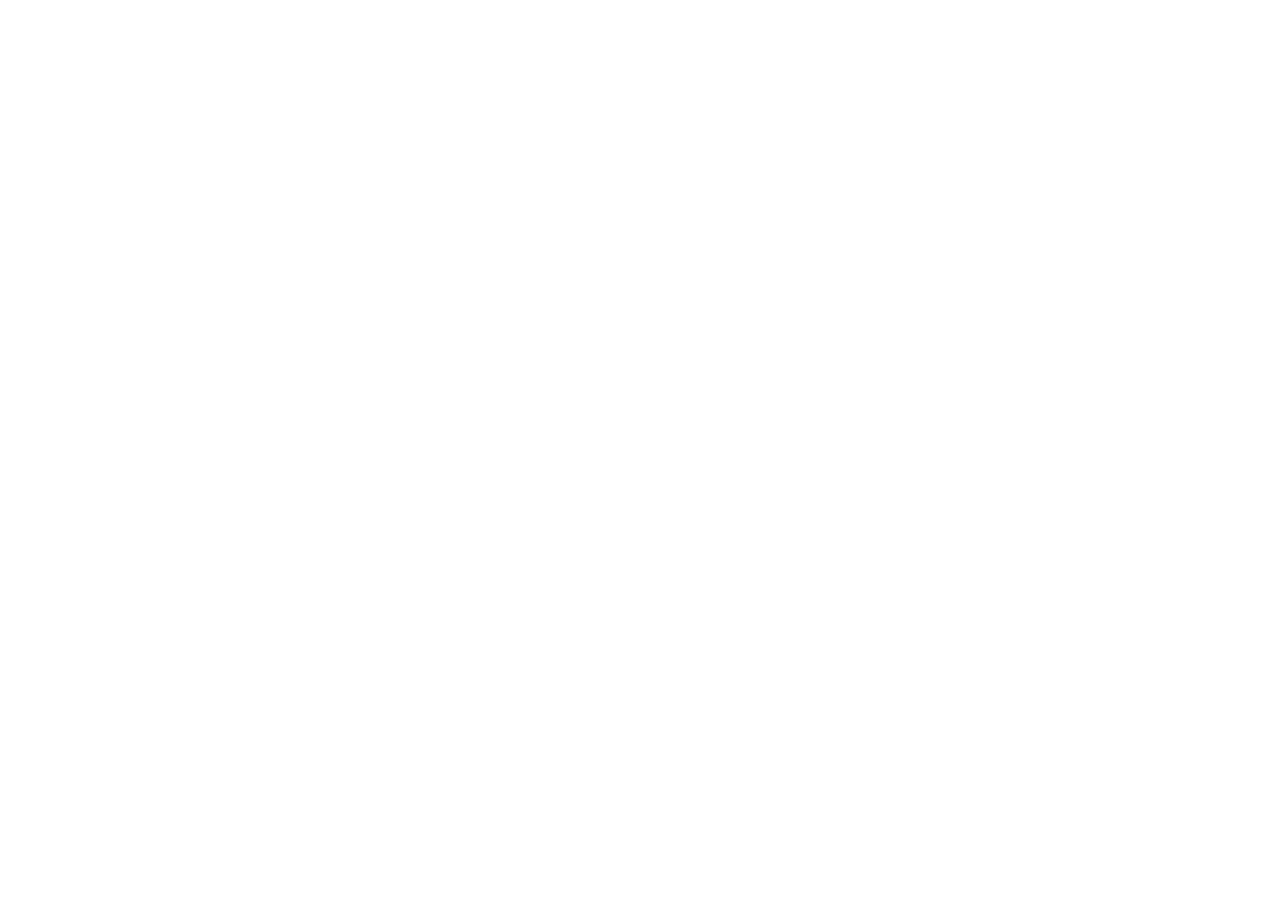
==== about.html @ b31781f0 "added new effects and revamped again" ====
<!DOCTYPE html>
<html lang="en">
<head>
    <meta charset="UTF-8">
    <meta name="viewport" content="width=device-width, initial-scale=1.0">
    <title>About me</title>
</head>
<body>
    
</body>
</html>
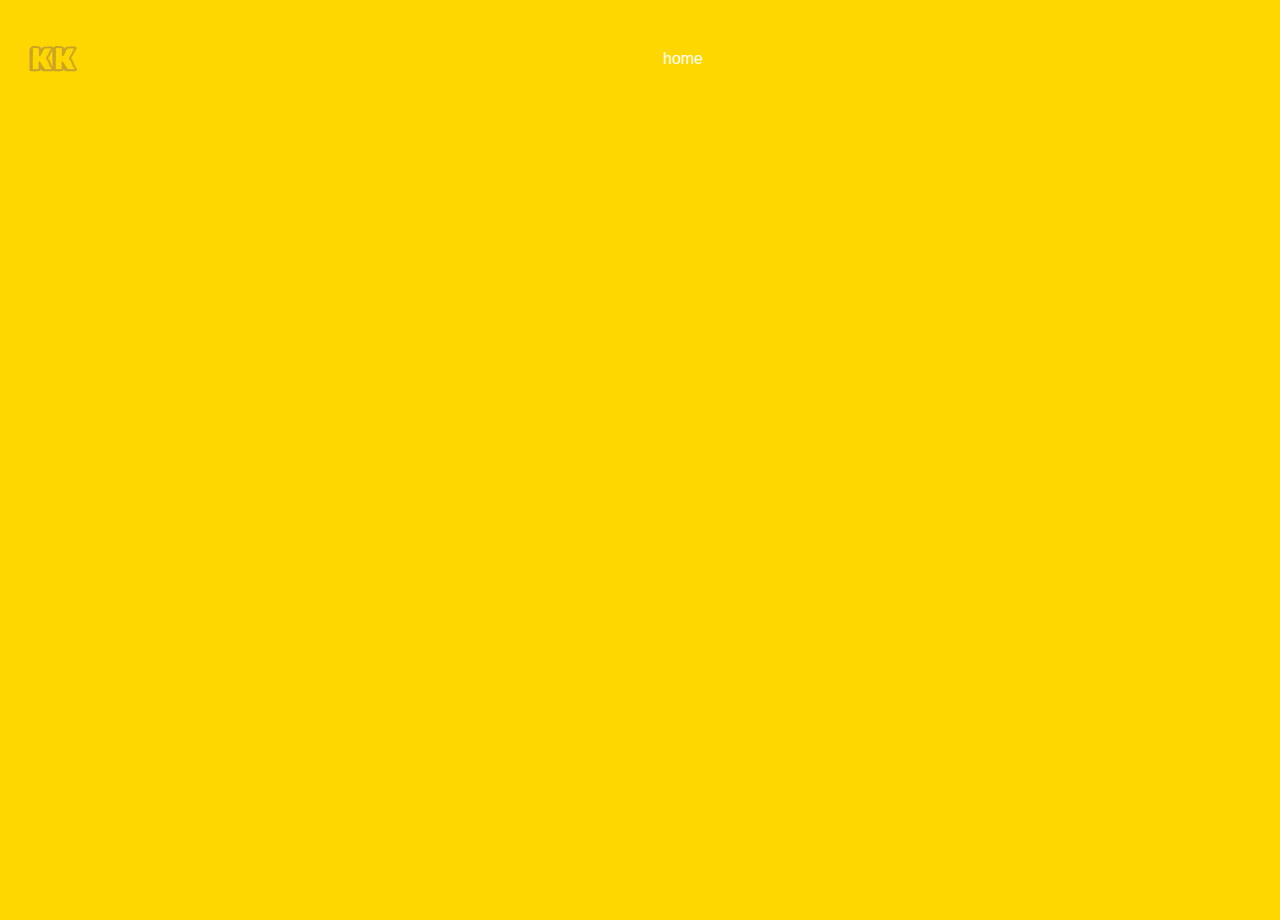
==== commit 514eac6a: "fixed mobile scaling issues" ====
--- a/about.html
+++ b/about.html
@@ -4,8 +4,15 @@
     <meta charset="UTF-8">
     <meta name="viewport" content="width=device-width, initial-scale=1.0">
     <title>About me</title>
+    <link rel="stylesheet" href="style.css">
 </head>
-<body>
-    
+<body id="personal-page">
+<header id="personalheader">
+        <a id="home" href="/">KK</a>
+        <a href="/index.html">home</a>
+</header>
+<div id="blog">
+
+</div>
 </body>
 </html>--- a/style.css
+++ b/style.css
@@ -0,0 +1,503 @@
+@import url('https://fonts.googleapis.com/css2?family=Open+Sans&family=Rubik+Doodle+Shadow&display=swap');
+
+html {
+    scroll-behavior: smooth;
+    scroll-padding: 10rem;
+    user-select: none;
+}
+
+body {
+    font-family: Arial, sans-serif;
+    background-color: #000;
+    margin: 0;
+    padding: 0;
+    color: white;
+    display: flex;
+    flex-direction: column;
+    min-height: 100vh;
+}
+
+main {
+    flex-grow: 1;
+}
+
+a {
+    color: white;
+    text-decoration: none;
+}
+
+header {
+    display: flex;
+    height: 100%;
+    width: 100%;
+    align-items: center;
+    justify-content: space-between;
+    padding: 20px 0;
+}
+
+header #home {
+    text-decoration: none;
+    cursor: pointer;
+    font-size: 2em;
+    color: #cba328;
+    width: fit-content;
+    font-weight: bold;
+    font-family: 'Rubik Doodle Shadow', sans-serif;
+}
+
+header a {
+    padding: 10px;
+    border-radius: 10px;
+    width: 100%;
+    text-decoration: none;
+    margin: 0 10px;
+    font-size: 1em;
+}
+
+header ul {
+    display: flex;
+    list-style: none;
+    width: fit-content;
+    justify-content: space-around;
+    align-items: center;
+}
+
+header a:hover,
+#about a:hover {
+    color: #ffe601fa;
+    text-shadow: #000000 0px 0px;
+}
+
+#intro {
+    margin: 0;
+    font-size: 4em;
+    font-family: 'Rubik Doodle Shadow', cursive;
+    height: 100vh;
+    display: flex;
+    text-align: center;
+    justify-content: center;
+    align-items: center;
+}
+
+#intro p{
+    width: fit-content;
+    border-right: 5px solid;
+    height: 5.5vh;
+    animation: 
+    cursor .4s step-end infinite alternate;
+}
+
+@keyframes cursor {
+   50%{
+         border-color: transparent;
+   }
+}
+
+#intro a {
+    text-decoration: none;
+}
+
+#myName {
+    padding-left: 10px;
+    width: fit-content;
+    text-decoration: none;
+}
+
+#myName:hover {
+    transition: 200ms;
+    color: #ffe601fa;
+    background-color: rgba(255, 255, 255, 0.41);
+    border-radius: 10px;
+    text-shadow: #000000 0px 0px;
+}
+
+#home {
+    display: flex;
+    flex-wrap: wrap;
+}
+
+#about {
+    display: flex;
+    flex-direction: column;
+    background-image: url(/about.gif);
+    background-size:cover;
+    background-blend-mode: overlay;
+    align-items: center;
+    justify-content: center;
+    height: 100vh;
+    width: 100%;
+    padding: 20px 0;
+    font-size: 1.5em;
+}
+
+#aboutInfo{
+    display: flex;
+    flex-direction: column;
+    align-items: center;
+    text-align: center;
+    background-color: rgba(0, 0, 0, 0.412);
+    height: auto;
+    width: 70%;
+    padding: 20px 0;
+    font-size: 1.5em;
+    border: black 10px solid;
+    border-radius: 10px;
+}
+
+#about img {
+    width: 100%;
+    max-width: 350px;
+    height: auto;
+    border-radius: 10%;
+    border: black 10px solid;
+    margin: 20px;
+}
+
+#about p{
+    color: white;
+    text-shadow: #000000 0px 0px;   
+}
+
+#ready{
+    padding: 2px;
+    background-color: black;
+}
+
+#special{
+    padding: 2px;
+    background-color: gradient(0deg, rgba(0,0,0,1) 0%, rgba(0,0,0,0) 100%);
+    font-family: 'Rubik Doodle Shadow', sans-serif;
+    border-radius: 10px;
+}
+
+#about #university {
+    margin: 0;
+    color: #ffe601fa;
+    font-family: 'Rubik Doodle Shadow', sans-serif;
+}
+
+#about a {
+    padding: 20px;
+    background-color: goldenrod;
+    border-radius: 50%;
+}
+
+#me a{
+    padding: 5px;
+    border-radius: 0;
+    color: black;
+    font-size: 20px;
+}
+
+#project{
+    background-color: #6667ab;
+
+}
+
+#project-tag{
+    text-align: center;
+    padding: 30px;
+    margin: 0px;
+    font-size: 54px;
+}
+
+#projects {
+    margin: 0 auto;
+    padding: 20px;
+    display: flex;
+    align-items: center;
+    justify-content: center;
+    flex-direction: row;
+    flex-wrap: wrap;
+}
+
+.project-card {
+    background-color: rgba(230, 226, 226, 0.872);
+    box-shadow: 0 0 10px rgba(0, 0, 0, 0.1);
+    border-radius: 10px;
+    margin: 15px;
+    display: flex;
+    flex-direction: column;
+    width: 30%;
+    height: 100%;
+}
+
+.project-card img {
+    width: 100%;
+    height: auto;
+    border-bottom: 1px solid #ddd;
+    border-radius: 10px;
+}
+
+.project-info {
+    flex-grow: 1;
+    display: flex;
+    flex-direction: column;
+    height: 400px;
+    font-size: 1.2em;
+}
+
+.tags {
+    margin-top: 10px;
+    display: flex;
+    justify-content: center;
+    align-items: center;
+    flex-wrap: wrap;
+    height: 100px;
+}
+
+.tag {
+    display: inline-block;
+    padding: 5px 10px;
+    margin: 5px;
+    background-color: #be29ec;
+    color: #fff;
+    border-radius: 10px;
+    height: 30px;   
+    width: fit-content;
+}
+
+.project-card h3 {
+    text-align: center;
+    padding: 10px;
+    margin: 0;
+    font-size: 1.5em;
+    color: #be29ec;
+}
+
+.project-card #project-text{
+    text-align: center;
+    padding: 10px;
+    margin: 0;
+    font-size: 1.1em;
+}
+
+.project-card p {
+    margin: 0;
+    color: #000;
+}
+
+.project-card .btn {
+    margin-top: auto; /* Push the button to the bottom */
+    display: block;
+    padding: 10px;
+    background-color: #be29ec;
+    color: #fff;
+    text-align: center;
+    text-decoration: none;
+    border-radius: 0 0 8px 8px;
+    height: 30px;
+    line-height: 30px;
+}
+
+.project-card .btn:hover {
+    background-color: 	#d896ff;
+}
+
+footer {
+    font-size: 1.2em;
+    font-family: Arial, Helvetica, sans-serif;
+    background-color: goldenrod;
+    color: black;
+    text-align: center;
+    padding: 10px;
+    margin:0;
+}
+
+footer a{
+    color: black;
+}
+
+footer p{
+    margin: 0;
+    padding: 10px;
+}
+
+#contact {
+    display: flex;
+    flex-direction: column;
+    align-items: center;
+    justify-content: center;
+    height: 100vh;
+    background-color: #660066;
+}
+
+form {
+    display: flex;
+    flex-direction: column;
+    justify-content: center;
+    text-align: center;
+    color: black;
+    background-color: white;
+    padding: 20px;
+    border-radius: 30px;
+    box-shadow: 0 0 10px rgba(0, 0, 0, 0.1);
+    height: 70vh;
+    width: 70%;
+}
+
+#contact h2 {
+    display: block;
+    margin-bottom: 8px;
+    font-size: 30px;
+}
+
+input,
+textarea {
+    width: 100%;
+    padding: 8px;
+    margin-bottom: 16px;
+    box-sizing: border-box;
+    border: 1px solid #ccc;
+    border-radius: 10px;
+    color: black;
+    font-size: 30px;
+}
+
+button {
+    background-color: #4caf50;
+    color: #fff;
+    padding: 10px 15px;
+    border: none;
+    border-radius: 4px;
+    cursor: pointer;
+}
+
+button:hover {
+    background-color: #45a049;
+}
+
+#loading {
+    position: fixed;
+    top: 0;
+    left: 0;
+    width: 100%;
+    height: 100%;
+    background-color: #000;
+    display: flex;
+    justify-content: center;
+    align-items: center;
+    z-index: 1000;
+    flex-direction: column;
+}
+
+#loading-spinner {
+    border: 4px solid rgba(255, 255, 255, 0.3);
+    border-radius: 50%;
+    border-top: 4px solid #ffffff;
+    width: 50px;
+    height: 50px;
+    animation: spin 1s linear infinite;
+}
+
+@keyframes spin {
+    0% {
+        transform: rotate(0deg);
+    }
+
+    100% {
+        transform: rotate(360deg);
+    }
+}
+
+
+#personal-page{
+    background-color: gold;
+    color: black;
+    text-align: center;
+    padding: 10px;
+    margin:0;
+
+}
+
+#personal-page header{
+    color: #000;
+}
+
+
+/* Media Queries for smaller screens */
+@media only screen and (max-width: 768px) {
+
+    body{
+        font-size: 16px;
+    }
+
+    header {
+        flex-direction: column;
+        align-items: center;
+        width: 100%;
+        padding: 10px 0;
+    }
+
+    header #home {
+        font-size: 1.5em;
+    }
+
+    header a {
+        font-size: 1em;
+        padding: 8px;
+    }
+
+    header ul{
+        display: flex;
+        align-items: center;
+        justify-content: center;
+        width: 100%;
+    }
+
+    #intro {
+        font-size: 2.5em;
+        height: 100vh;
+        text-align: center;
+        justify-content: center;
+        align-items: center;
+        width: 100%;
+    }
+
+    #intro p{
+        width: fit-content;
+        height: 4vh;
+        border:none; 
+    }
+
+    #about img {
+        max-width: 100%;
+        border: none;
+    }
+
+    #aboutInfo{
+        width: 90%;
+        font-size: 1.2em;
+        border: none;
+    }
+
+    .project-card{
+        width: 100%;
+        font-size: 0.7em;
+    }
+
+    form {
+        width: 90%;
+        height: auto;
+    }
+
+    input,
+    textarea{
+        font-size: 18px;
+    
+    }
+
+    #projects{
+        padding:10px;
+    }
+
+    #contact h2{
+        font-size: 24px;
+    }
+
+    
+
+    footer {
+        padding: 5px;
+    }
+}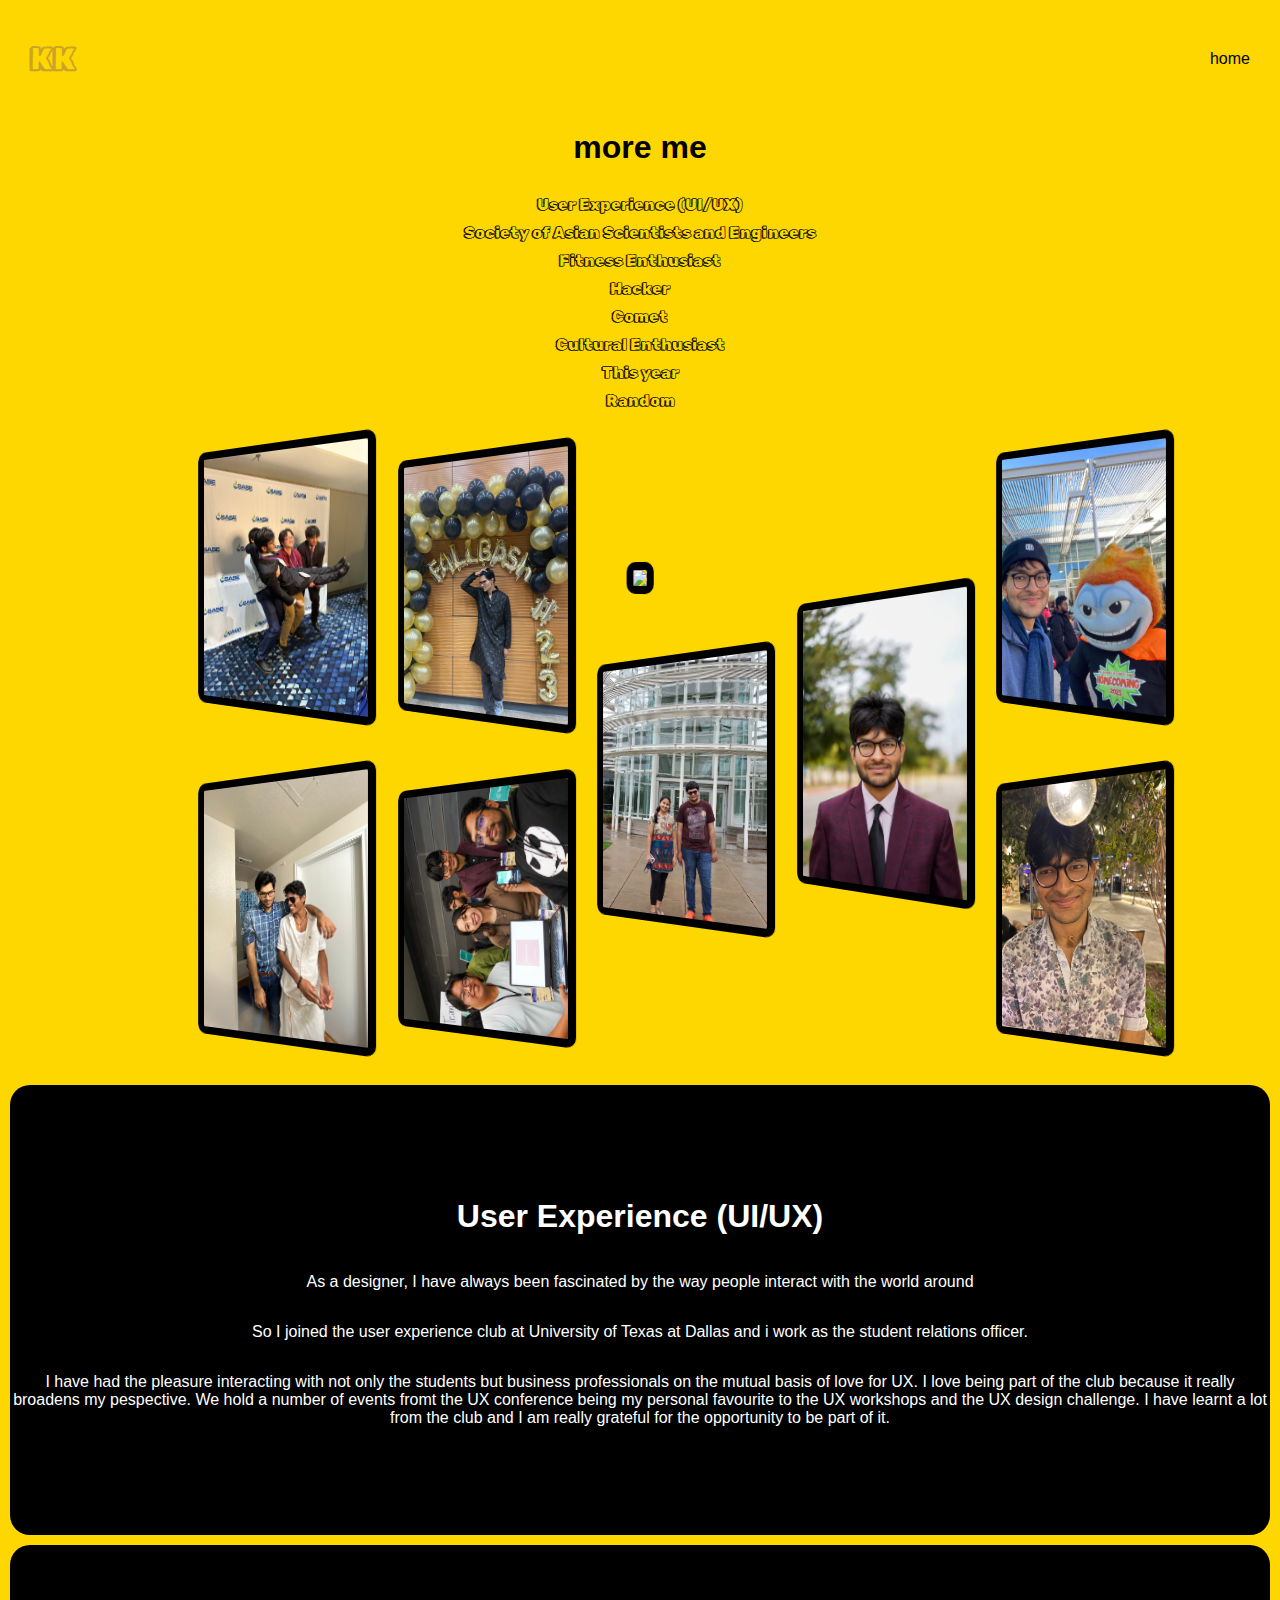
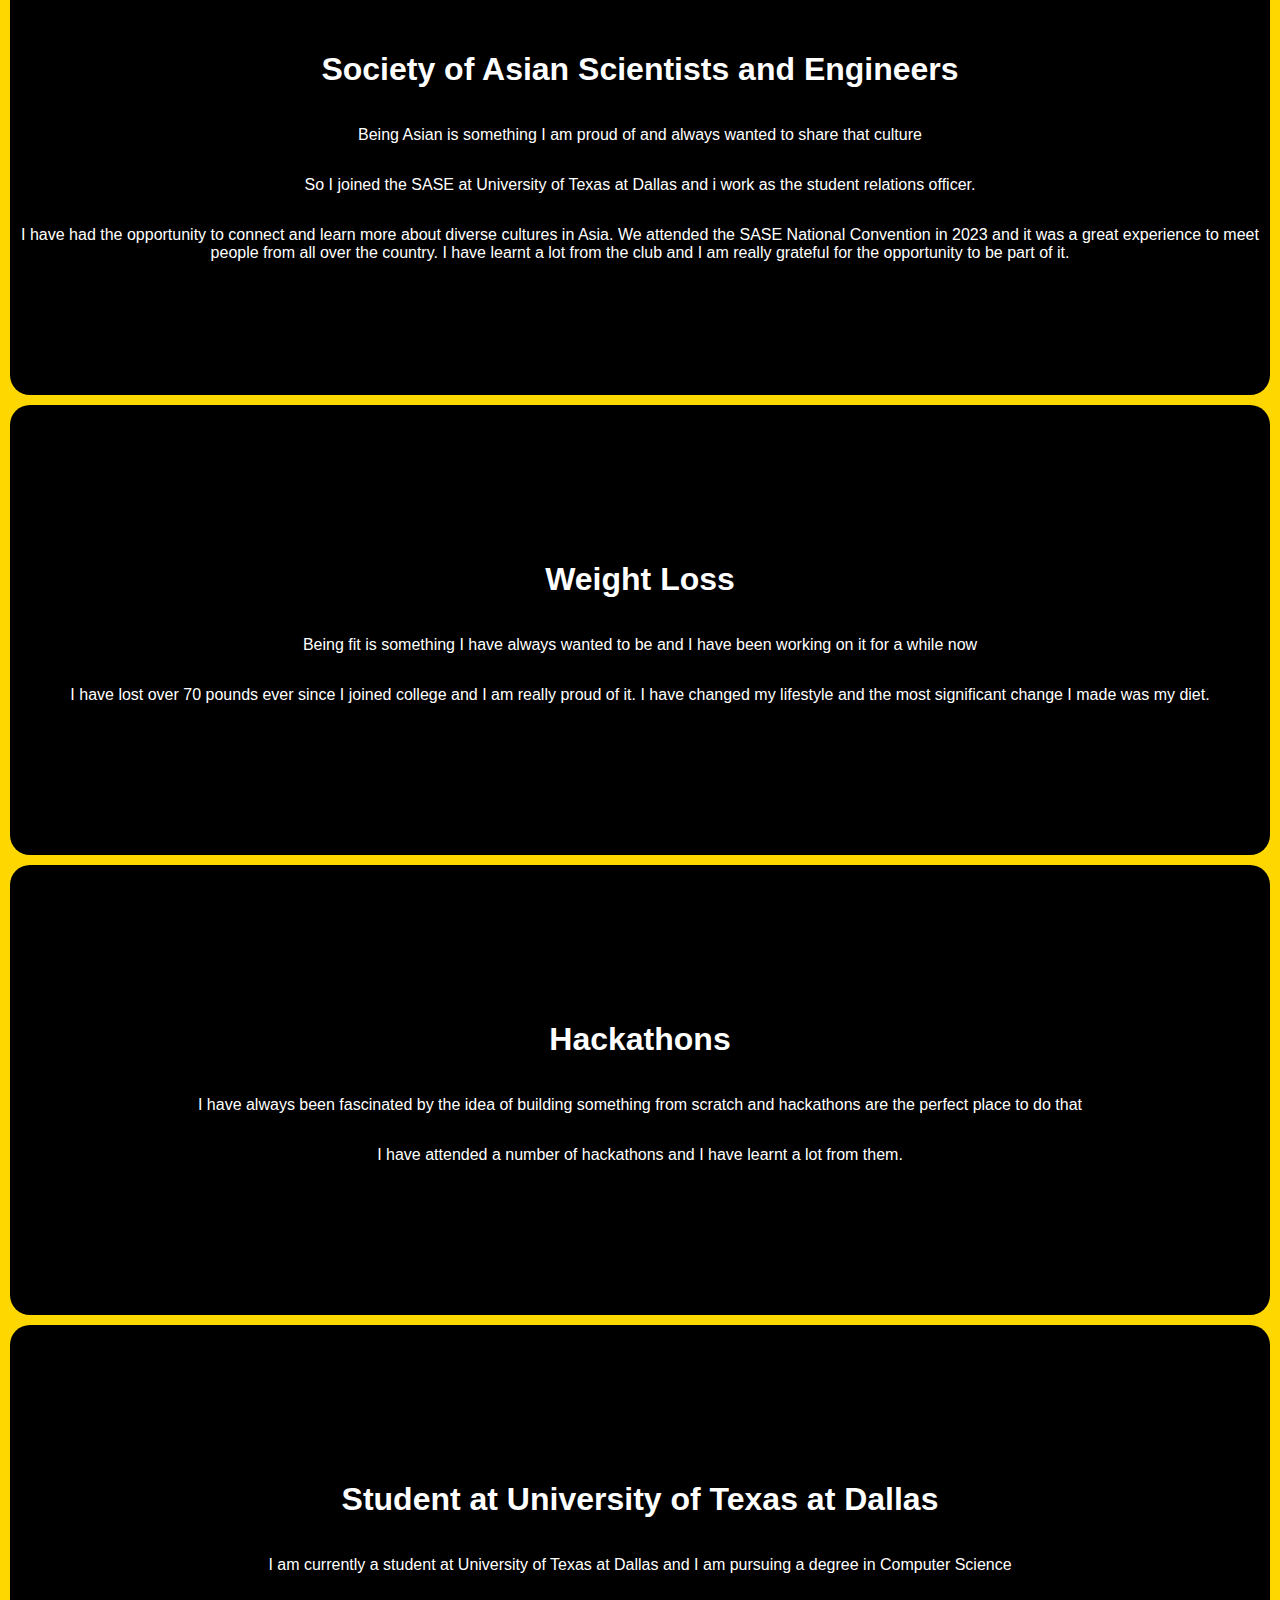
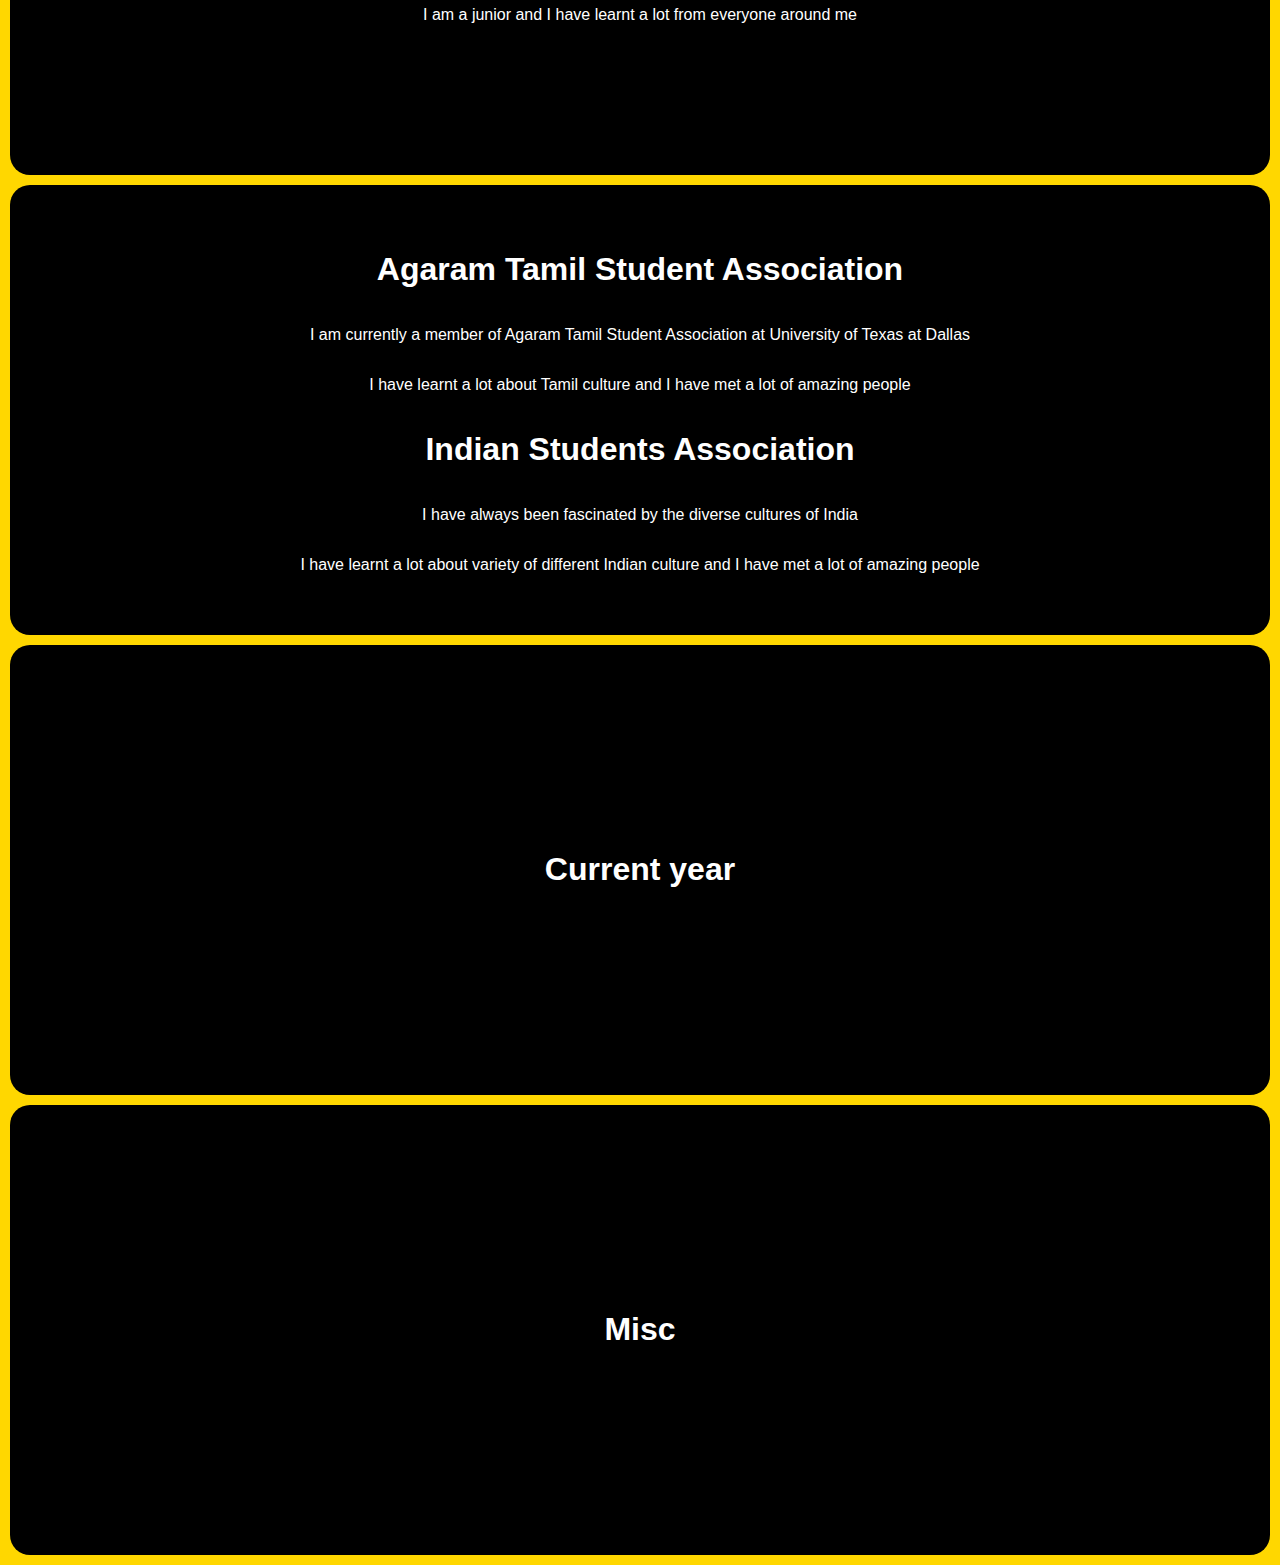
==== commit 92e9085e: "added more about me" ====
--- a/about.html
+++ b/about.html
@@ -9,10 +9,94 @@
 <body id="personal-page">
 <header id="personalheader">
         <a id="home" href="/">KK</a>
-        <a href="/index.html">home</a>
+        <span id="back-home"><a href="/index.html">home</a></span>
 </header>
+<h1>more me</h1>
 <div id="blog">
-
+<div id="titles">
+<ul>
+    <li><a href="#user-experience">User Experience (UI/UX)</a></li>
+    <li><a href="#sase">Society of Asian Scientists and Engineers</a></li>
+    <li><a href="#fitness">Fitness Enthusiast</a></li>
+    <li><a href="#hacker">Hacker</a></li>
+    <li><a href="#comet">Comet</a></li>
+    <li><a href="#culture">Cultural Enthusiast</a></li>
+    <li><a href="#this-year">This year</a></li>
+    <li><a href="#random">Random</a></li>
+</ul>
 </div>
+<main>
+    <div class="row">
+        <div class="column">
+          <a href="#sase"><img src="SASEcarry.jpg"></a>
+          <a href="#culture"><img src="AtsaPic.jpg"></a>
+        </div>
+        <div class="column">
+        <a href="#culture"><img src="FallBash.jpg"></a>
+        <a href="#hacker"><img src="HackUTD.JPG"></a>
+        </div>
+        <div class="column">
+        <a href="#user-experience"><img src="UXConference.JPG"></a>
+        <a href="#fitness"><img src="Freshmenyear.jpg"></a>
+        </div>
+        <div class="column">
+        <a href="#this-year"><img src="Shazjpg.jpg"></a>
+        </div>
+        <div class="column">
+        <a href="#comet"><img src="UTDMascot.jpg"></a>
+        <a href="#random"><img src="RandomDallas.jpg"></a>
+          </div>
+      </div>
+</main>
+</div>
+<section id="user-experience">
+    <h1>User Experience (UI/UX)</h1>
+    <p>As a designer, I have always been fascinated by the way people interact with the world around</p>
+    <p>So I joined the <a href="">user experience club</a> at University of Texas at Dallas and i work as the student relations officer.</p>
+    <p>I have had the pleasure interacting with not only the students but business professionals on the mutual basis of love for UX.
+        I love being part of the club because it really broadens my pespective.
+        We hold a number of events fromt the UX conference being my personal favourite to the UX workshops and the UX design challenge.
+        I have learnt a lot from the club and I am really grateful for the opportunity to be part of it.</p>
+</section>
+<section id="sase">
+    <h1>Society of Asian Scientists and Engineers</h1>
+    <p>Being Asian is something I am proud of and always wanted to share that culture</p>
+    <p>So I joined the <a href="">SASE</a> at University of Texas at Dallas and i work as the student relations officer.</p>
+    <p>I have had the opportunity to connect and learn more about diverse cultures in Asia.
+    We attended the <a href="">SASE National Convention</a> in 2023 and it was a great experience to meet people from all over the country.
+    I have learnt a lot from the club and I am really grateful for the opportunity to be part of it.</p>
+    </p>
+</section>
+<section id="fitness">
+    <h1>Weight Loss</h1>
+    <p>Being fit is something I have always wanted to be and I have been working on it for a while now</p>
+    <p>I have lost over 70 pounds ever since I joined college and I am really proud of it.
+    I have changed my lifestyle and the most significant change I made was my diet.
+    </p>
+</section>
+<section id="hacker">
+    <h1>Hackathons</h1>
+    <p>I have always been fascinated by the idea of building something from scratch and hackathons are the perfect place to do that</p>
+    <p>I have attended a number of hackathons and I have learnt a lot from them.</p>
+</section>
+<section id="comet">
+    <h1>Student at University of Texas at Dallas</h1>
+    <p>I am currently a student at University of Texas at Dallas and I am pursuing a degree in Computer Science</p>
+    <p>I am a junior and I have learnt a lot from everyone around me</p>
+</section>
+<section id="culture">
+    <h1>Agaram Tamil Student Association</h1>
+    <p>I am currently a member of Agaram Tamil Student Association at University of Texas at Dallas</p>
+    <p>I have learnt a lot about Tamil culture and I have met a lot of amazing people</p>
+    <h1>Indian Students Association</h1>
+    <p>I have always been fascinated by the diverse cultures of India</p>
+    <p>I have learnt a lot about variety of different Indian culture and I have met a lot of amazing people</p>
+</section>
+<section id="this-year">
+    <h1>Current year</h1>
+</section>
+<section id="random">
+    <h1>Misc</h1>
+</section>
 </body>
 </html>--- a/style.css
+++ b/style.css
@@ -82,7 +82,7 @@
 #intro p{
     width: fit-content;
     border-right: 5px solid;
-    height: 5.5vh;
+    height: 7vh;
     animation: 
     cursor .4s step-end infinite alternate;
 }
@@ -414,8 +414,167 @@
     color: #000;
 }
 
+#back-home a{
+    color: black;
+    text-decoration: none;
+    font-size: 16px;
+}
+
+#personal-page #titles{
+    font-size: 24px;
+    font-family: 'Rubik Doodle Shadow', sans-serif;
+    color: #000;
+    text-shadow: #000000 0px 0px;
+    text-align: center;
+}
+
+#personal-page #titles ul{
+    list-style: none;
+    margin: 0;
+    padding: 0;
+}
+
+#personal-page #titles a{
+    color: black;
+    text-decoration: none;
+    font-size: 16px;
+    cursor: pointer;
+    transition-duration: 10ms;
+}
+
+#personal-page #titles a:hover{
+    color: black;
+    font-size: 18px;
+    text-shadow: #000000 0px 0px;
+    background-color: white;
+    border-radius: 10px;
+    padding: 5px;
+}
+
+#personal-page main{
+    display: flex;
+    align-items: center;
+    justify-content: center;
+}
+
+.row {
+    display: flex;
+    flex-wrap: wrap;
+    padding: 0 4px;
+    align-items: center;
+    justify-content: center;
+    width: 80%;
+  }
+  
+  /* Create four equal columns that sits next to each other */
+  .column {
+    flex: 20%;
+    max-width: 19%;
+    padding: 0 4px;
+  }
+  
+  .column img {
+    margin: 30px;
+    vertical-align: middle;
+    width: 100%;
+    border: #000 8px solid;
+    border-radius: 10px;
+    transform: perspective(600px) rotateY(-32deg);
+  }
+
+    .column img:hover{
+        transform: perspective(600px) rotateY(0deg);
+    }
+
+    .column a{
+        cursor: pointer;
+    }
+
+    #personal-page section{
+        display: flex;
+        flex-direction: column;
+        align-items: center;
+        justify-content: center;
+        width: 100%;
+        height: 50vh;
+        border-radius: 20px;
+        margin-top: 10px;
+    }
+
+    #user-experience{
+        background-color: #000;
+        color: white;
+    }
+
+    #sase{
+        background-color: #000;
+        color: white;
+    }
+
+    #fitness{
+        background-color: #000;
+        color: white;
+    }
+
+    #hacker{
+        background-color: #000;
+        color: white;
+    }
+
+    #comet{
+        background-color: #000;
+        color: white;
+    }
+
+    #culture{
+        background-color: #000;
+        color: white;
+    }
+
+    #this-year{
+        background-color: #000;
+        color: white;
+    }
+
+    #random{
+        background-color: #000;
+        color: white;
+    }
+
+  /* Responsive layout - makes a two column-layout instead of four columns */
+  @media screen and (max-width: 800px) {
+    .column {
+      flex: 50%;
+      max-width: 50%;
+    }
+  }
+  
+  /* Responsive layout - makes the two columns stack on top of each other instead of next to each other */
+  @media screen and (max-width: 600px) {
+    .column {
+      flex: 100%;
+      max-width: 100%;
+    }
+  }
+
+
+
+@media only screen and (max-width:1587px){
+    .project-card{
+        display: flex;
+        flex-direction: column;
+    }
+}
+
 
 /* Media Queries for smaller screens */
+@media only screen and (max-width: 1431px) {
+    #intro p{
+        border: none;
+    }
+    
+}
+
 @media only screen and (max-width: 768px) {
 
     body{
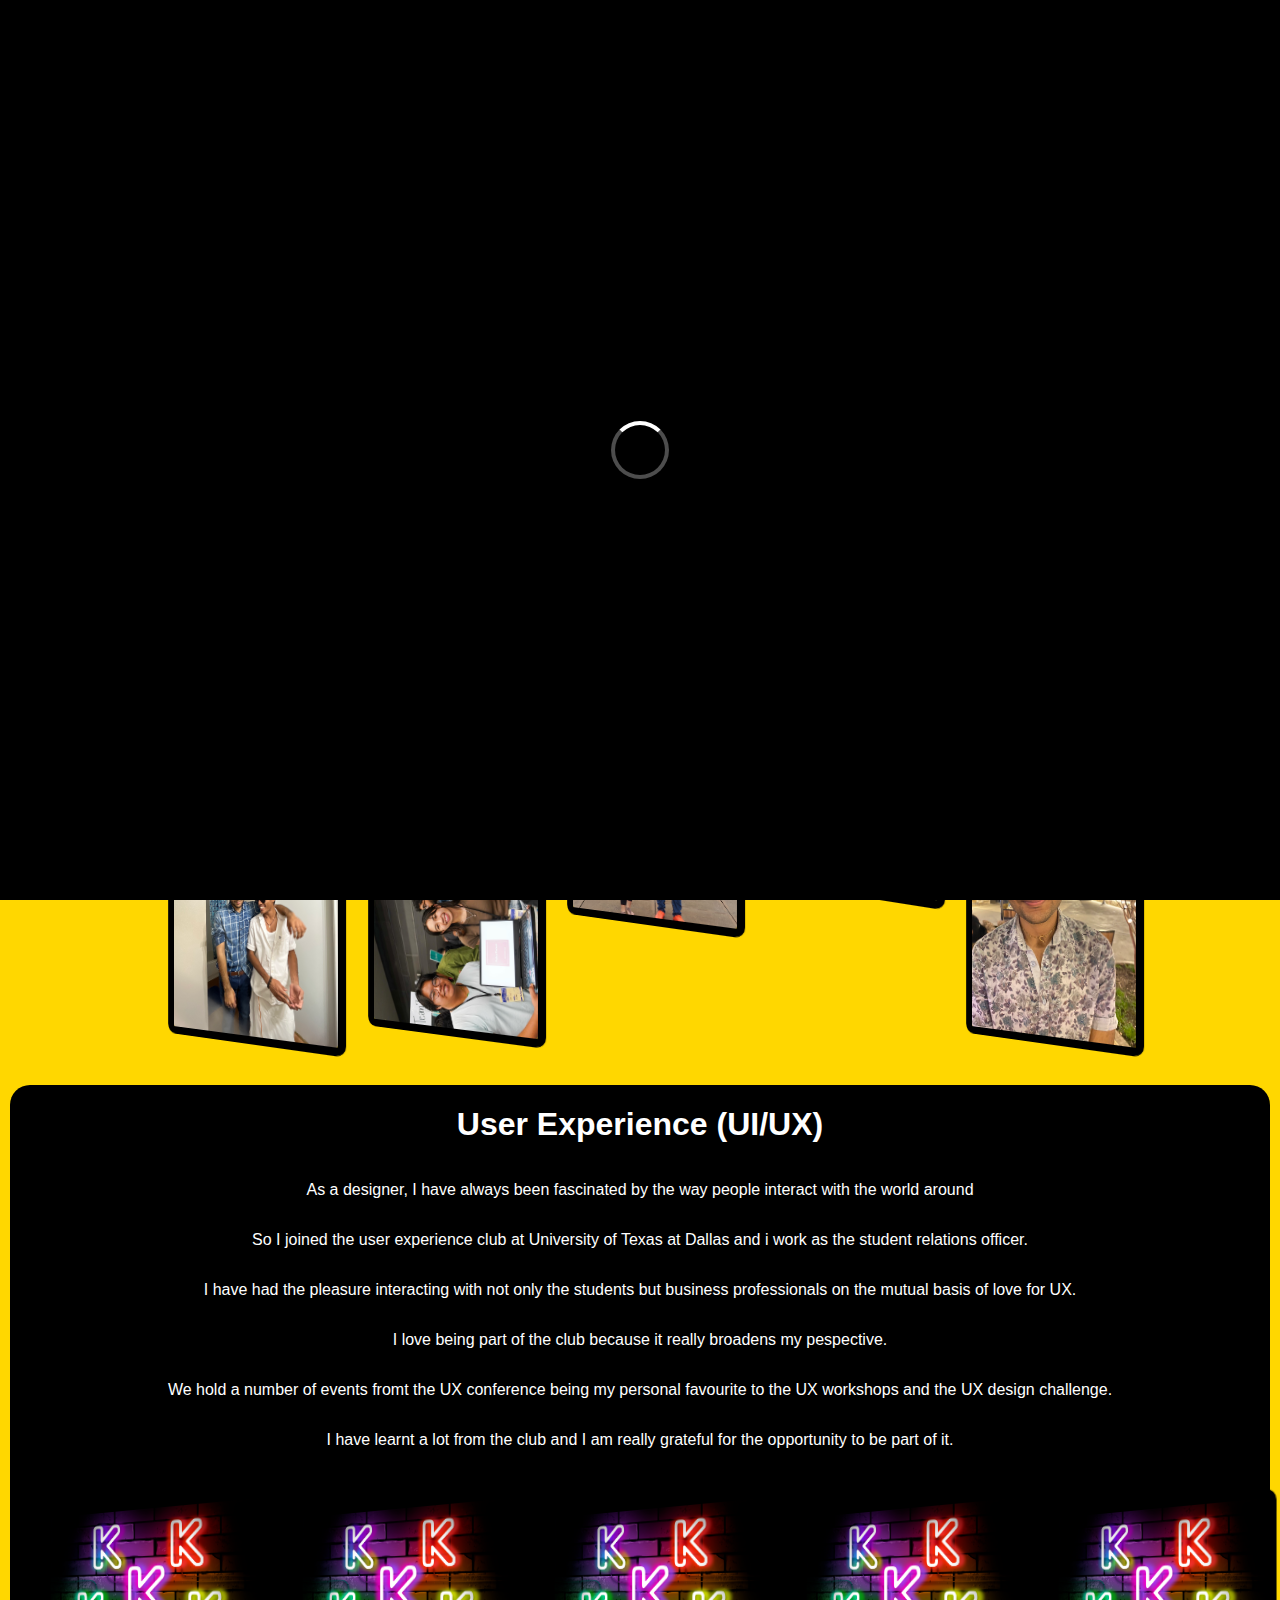
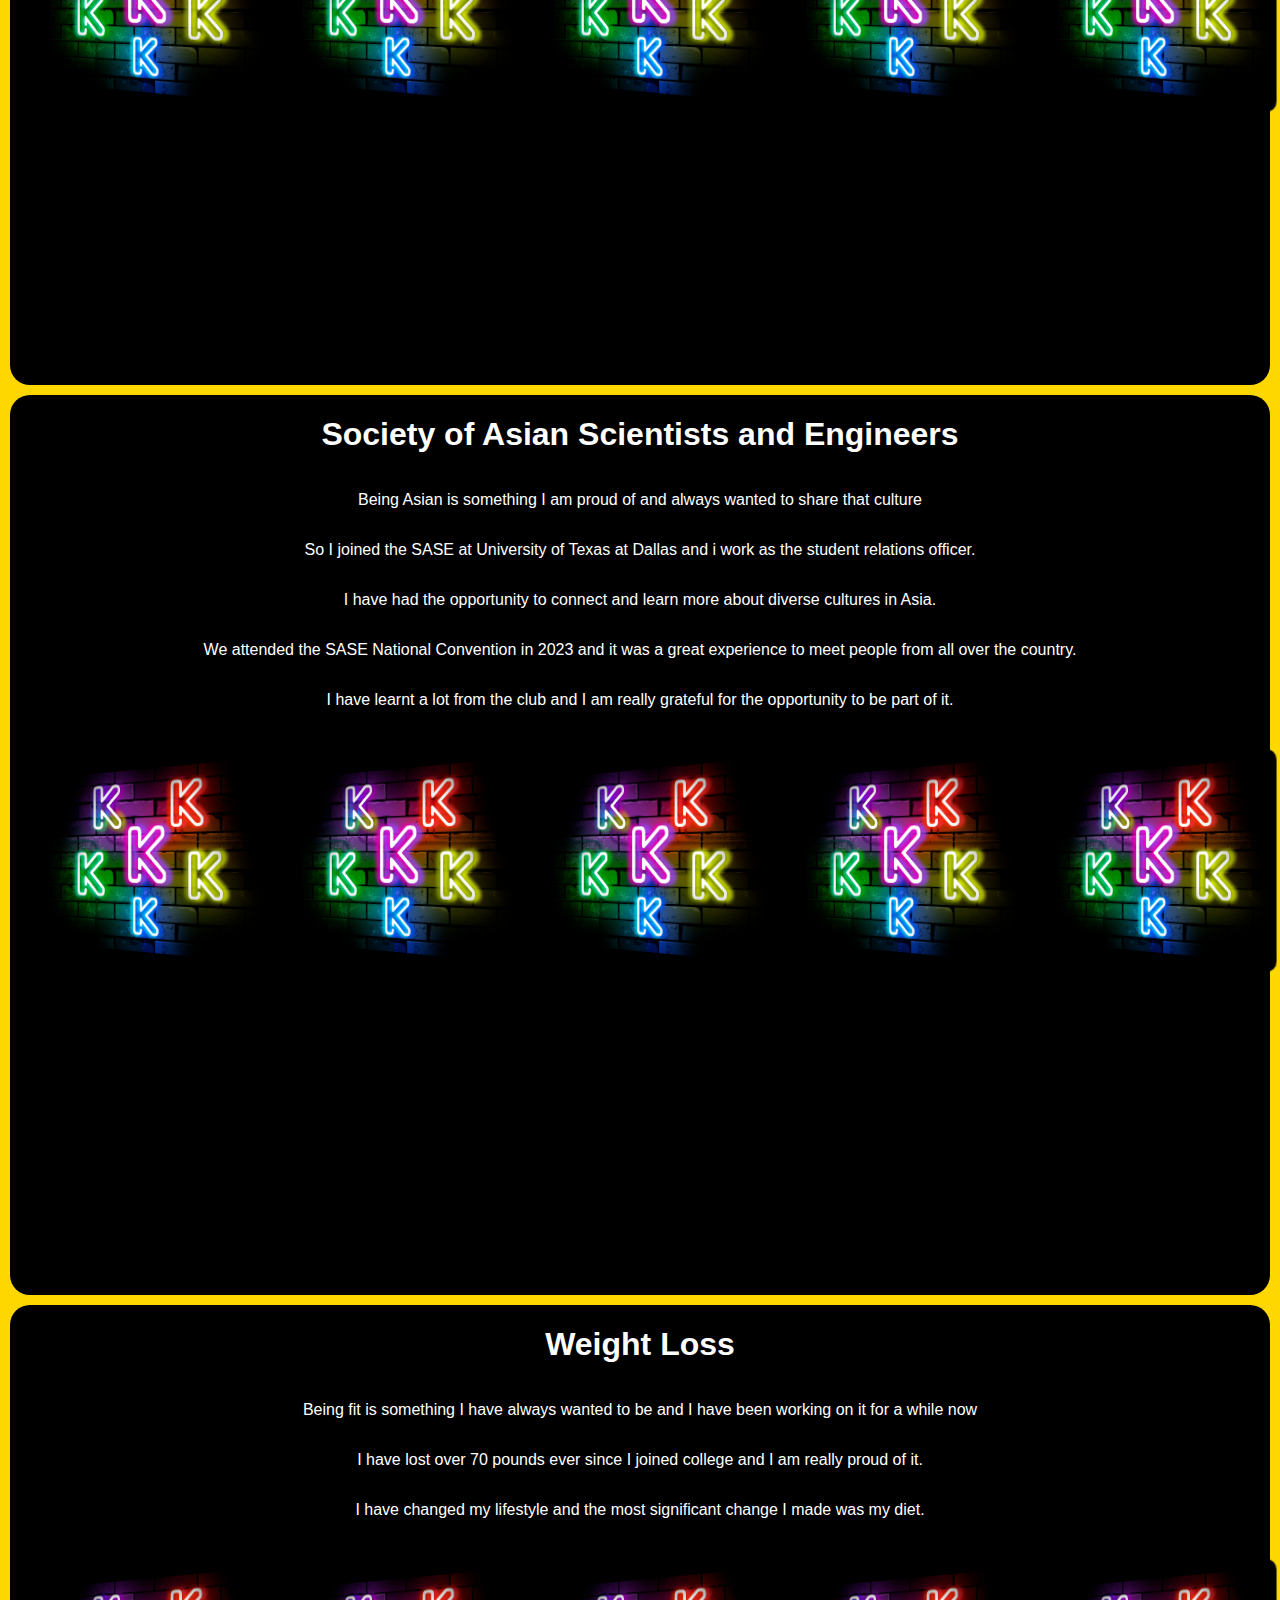
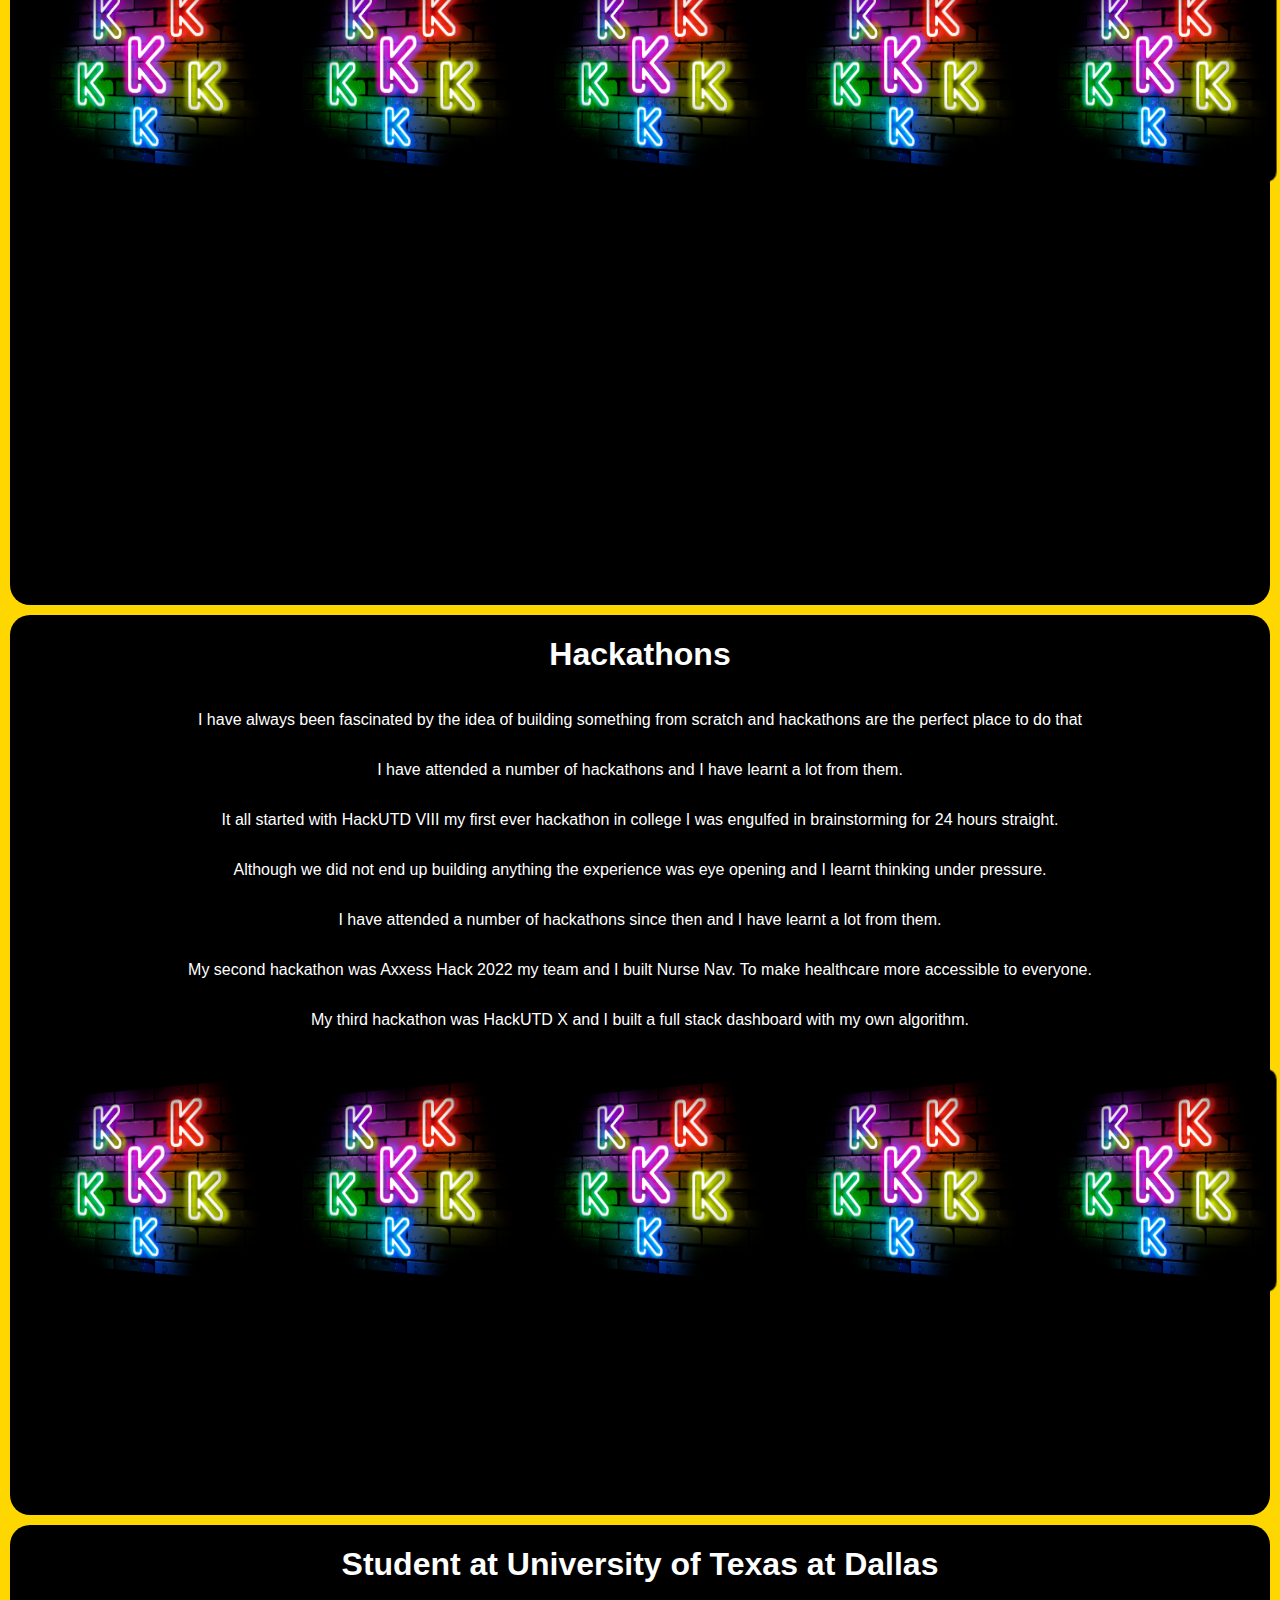
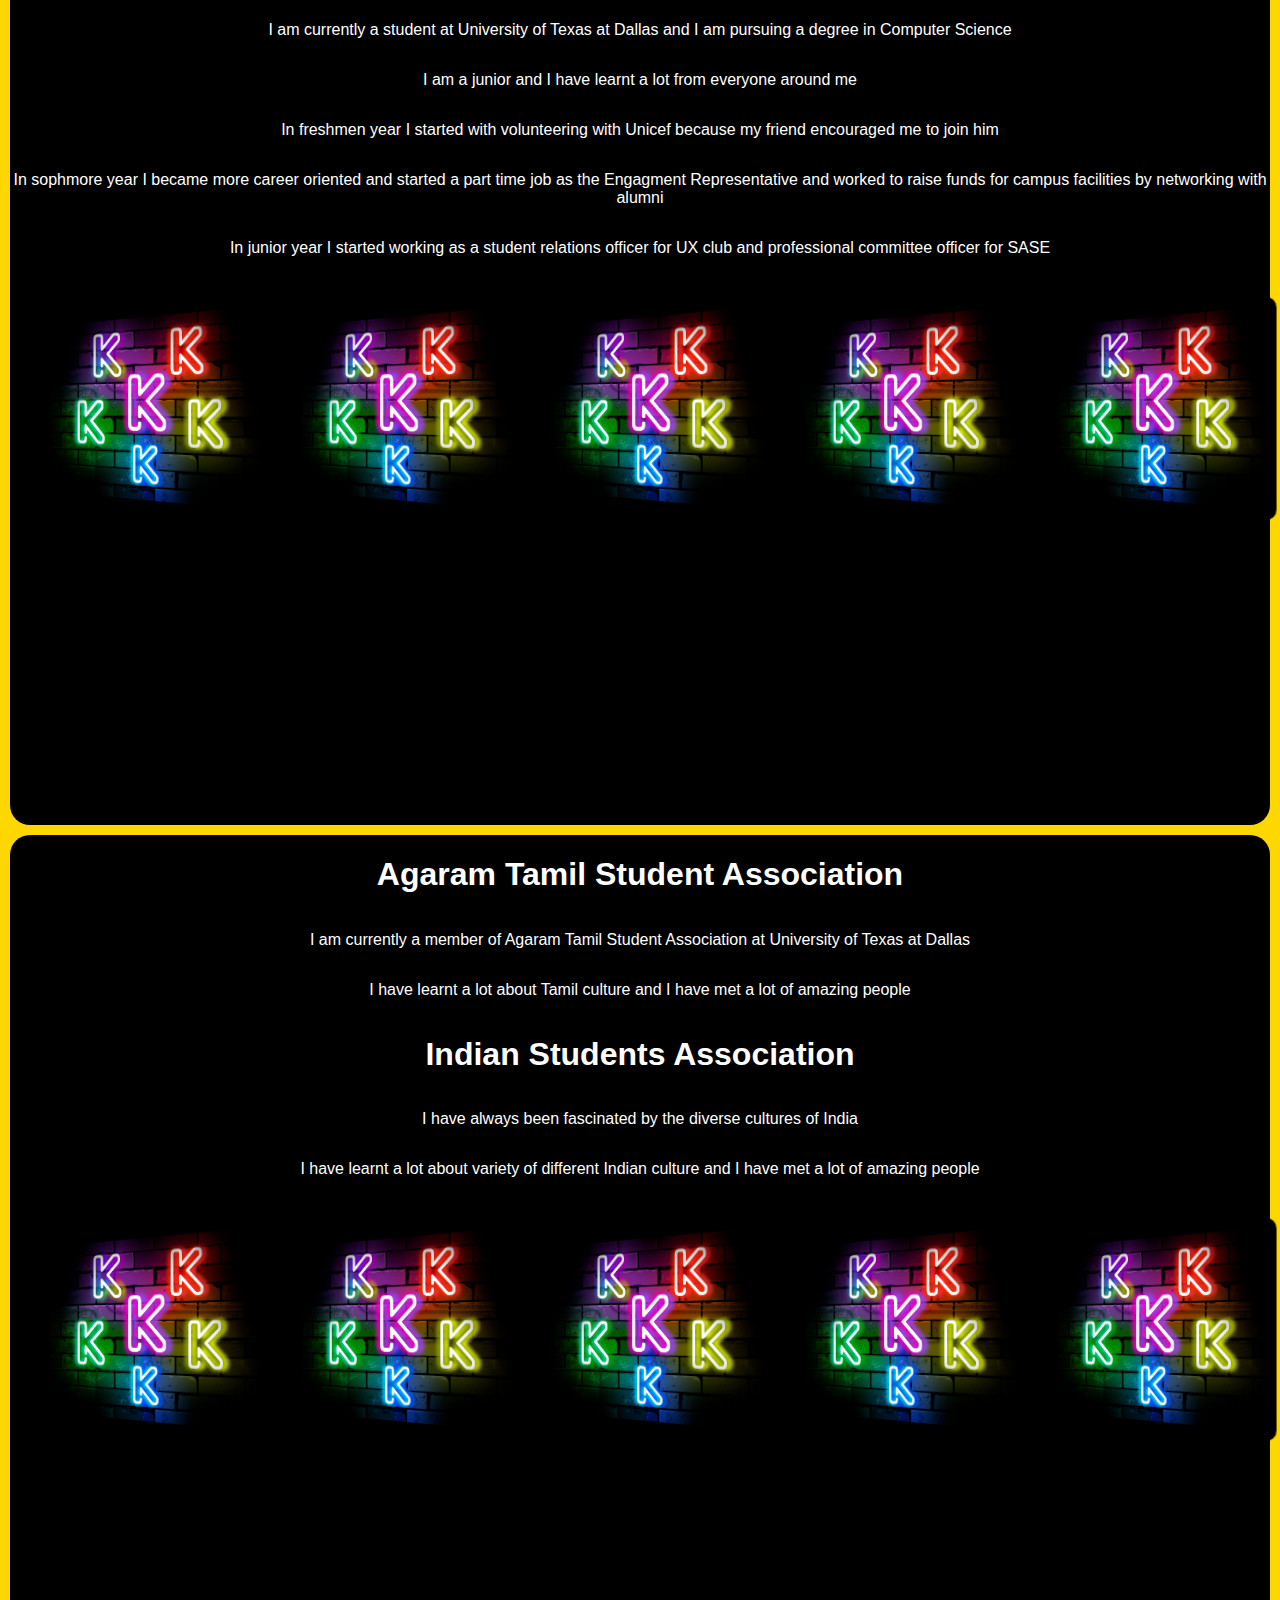
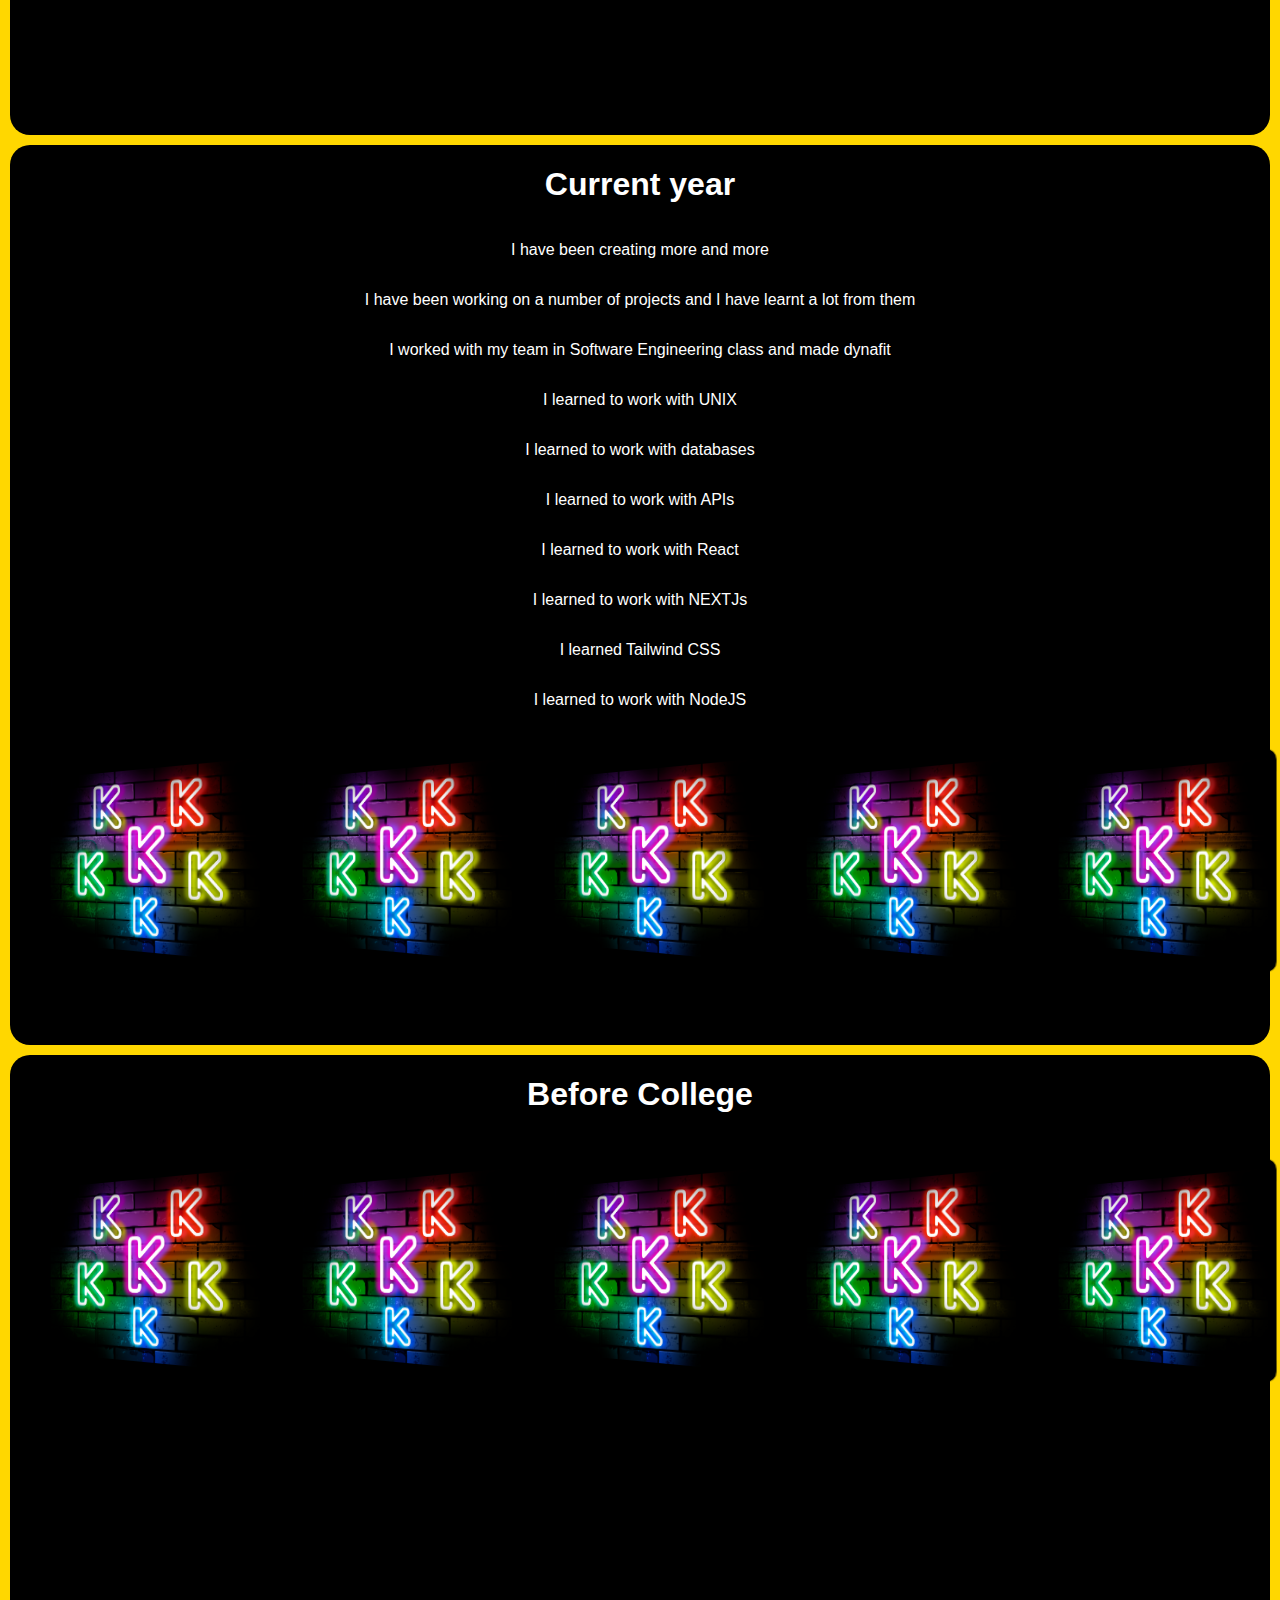
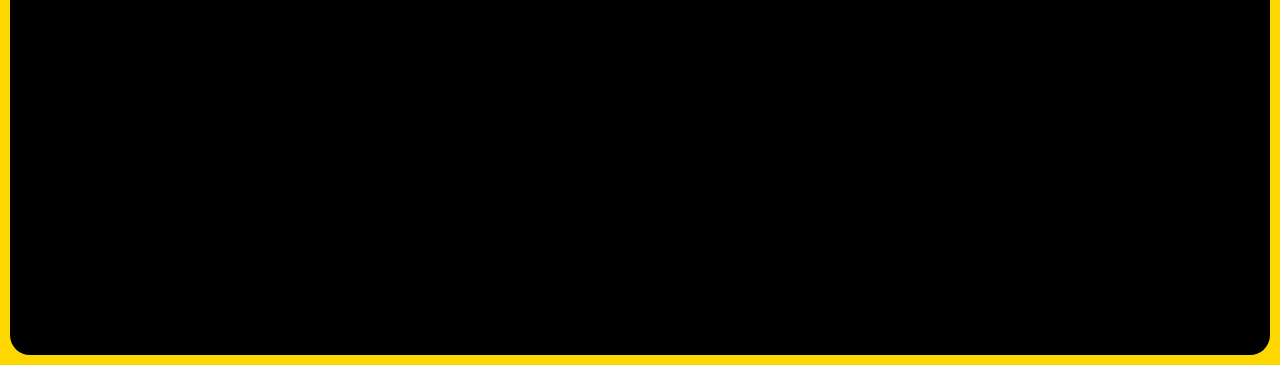
==== commit da565a3a: "added waving cat" ====
--- a/about.html
+++ b/about.html
@@ -5,7 +5,11 @@
     <meta name="viewport" content="width=device-width, initial-scale=1.0">
     <title>About me</title>
     <link rel="stylesheet" href="style.css">
+    <script src="script.js"></script>
 </head>
+<div id="loading">
+    <div id="loading-spinner"></div>
+</div>
 <body id="personal-page">
 <header id="personalheader">
         <a id="home" href="/">KK</a>
@@ -22,7 +26,7 @@
     <li><a href="#comet">Comet</a></li>
     <li><a href="#culture">Cultural Enthusiast</a></li>
     <li><a href="#this-year">This year</a></li>
-    <li><a href="#random">Random</a></li>
+    <li><a href="#random">Misc</a></li>
 </ul>
 </div>
 <main>
@@ -53,36 +57,132 @@
     <h1>User Experience (UI/UX)</h1>
     <p>As a designer, I have always been fascinated by the way people interact with the world around</p>
     <p>So I joined the <a href="">user experience club</a> at University of Texas at Dallas and i work as the student relations officer.</p>
-    <p>I have had the pleasure interacting with not only the students but business professionals on the mutual basis of love for UX.
-        I love being part of the club because it really broadens my pespective.
-        We hold a number of events fromt the UX conference being my personal favourite to the UX workshops and the UX design challenge.
-        I have learnt a lot from the club and I am really grateful for the opportunity to be part of it.</p>
+    <p>I have had the pleasure interacting with not only the students but business professionals on the mutual basis of love for UX.</p>
+    <p>I love being part of the club because it really broadens my pespective.</p>
+    <p>We hold a number of events fromt the UX conference being my personal favourite to the UX workshops and the UX design challenge.</p>
+    <p>I have learnt a lot from the club and I am really grateful for the opportunity to be part of it.</p>
+    <div class="row-section">
+        <div class="column-section">
+          <a<img src="cover.png"></a>
+          <a><img src="cover.png"></a>
+        </div>
+        <div class="column-section">
+        <a><img src="cover.png"></a>
+        </div>
+        <div class="column-section">
+        <a><img src="cover.png"></a>
+        </div>
+        <div class="column-section">
+        <a><img src="cover.png"></a>
+        </div>
+        <div class="column-section">
+        <a><img src="cover.png"></a>
+          </div>
+      </div>    
 </section>
 <section id="sase">
     <h1>Society of Asian Scientists and Engineers</h1>
     <p>Being Asian is something I am proud of and always wanted to share that culture</p>
     <p>So I joined the <a href="">SASE</a> at University of Texas at Dallas and i work as the student relations officer.</p>
-    <p>I have had the opportunity to connect and learn more about diverse cultures in Asia.
-    We attended the <a href="">SASE National Convention</a> in 2023 and it was a great experience to meet people from all over the country.
-    I have learnt a lot from the club and I am really grateful for the opportunity to be part of it.</p>
-    </p>
+    <p>I have had the opportunity to connect and learn more about diverse cultures in Asia.</p>
+    <p>We attended the <a href="">SASE National Convention</a> in 2023 and it was a great experience to meet people from all over the country.</p>
+    <p>I have learnt a lot from the club and I am really grateful for the opportunity to be part of it.</p>
+    <div class="row-section">
+        <div class="column-section">
+          <a<img src="cover.png"></a>
+          <a><img src="cover.png"></a>
+        </div>
+        <div class="column-section">
+        <a><img src="cover.png"></a>
+        </div>
+        <div class="column-section">
+        <a><img src="cover.png"></a>
+        </div>
+        <div class="column-section">
+        <a><img src="cover.png"></a>
+        </div>
+        <div class="column-section">
+        <a><img src="cover.png"></a>
+          </div>
+      </div>    
 </section>
 <section id="fitness">
     <h1>Weight Loss</h1>
     <p>Being fit is something I have always wanted to be and I have been working on it for a while now</p>
-    <p>I have lost over 70 pounds ever since I joined college and I am really proud of it.
-    I have changed my lifestyle and the most significant change I made was my diet.
-    </p>
+    <p>I have lost over 70 pounds ever since I joined college and I am really proud of it.</p>
+    <p>I have changed my lifestyle and the most significant change I made was my diet.</p>
+    <div class="row-section">
+        <div class="column-section">
+          <a<img src="cover.png"></a>
+          <a><img src="cover.png"></a>
+        </div>
+        <div class="column-section">
+        <a><img src="cover.png"></a>
+        </div>
+        <div class="column-section">
+        <a><img src="cover.png"></a>
+        </div>
+        <div class="column-section">
+        <a><img src="cover.png"></a>
+        </div>
+        <div class="column-section">
+        <a><img src="cover.png"></a>
+          </div>
+      </div>    
 </section>
 <section id="hacker">
     <h1>Hackathons</h1>
     <p>I have always been fascinated by the idea of building something from scratch and hackathons are the perfect place to do that</p>
     <p>I have attended a number of hackathons and I have learnt a lot from them.</p>
+    <p>It all started with HackUTD VIII my first ever hackathon in college I was engulfed in brainstorming for 24 hours straight.</p>
+    <p>Although we did not end up building anything the experience was eye opening and I learnt thinking under pressure.</p>
+    <p>I have attended a number of hackathons since then and I have learnt a lot from them.</p>
+    <p>My second hackathon was Axxess Hack 2022 my team and I built Nurse Nav. To make healthcare more accessible to everyone.</p>
+    <p>My third hackathon was HackUTD X and I built a full stack dashboard with my own algorithm.</p>
+    <div class="row-section">
+        <div class="column-section">
+          <a<img src="cover.png"></a>
+          <a><img src="cover.png"></a>
+        </div>
+        <div class="column-section">
+        <a><img src="cover.png"></a>
+        </div>
+        <div class="column-section">
+        <a><img src="cover.png"></a>
+        </div>
+        <div class="column-section">
+        <a><img src="cover.png"></a>
+        </div>
+        <div class="column-section">
+        <a><img src="cover.png"></a>
+          </div>
+      </div>    
 </section>
 <section id="comet">
     <h1>Student at University of Texas at Dallas</h1>
     <p>I am currently a student at University of Texas at Dallas and I am pursuing a degree in Computer Science</p>
     <p>I am a junior and I have learnt a lot from everyone around me</p>
+    <p>In freshmen year I started with volunteering with Unicef because my friend encouraged me to join him</p>
+    <p>In sophmore year I became more career oriented and started a part time job as the Engagment Representative and worked to raise funds for campus facilities by networking with alumni</p>
+    <p>In junior year I started working as a student relations officer for UX club and professional committee officer for SASE</p>
+    <div class="row-section">
+        <div class="column-section">
+          <a<img src="cover.png"></a>
+          <a><img src="cover.png"></a>
+        </div>
+        <div class="column-section">
+        <a><img src="cover.png"></a>
+        </div>
+        <div class="column-section">
+        <a><img src="cover.png"></a>
+        </div>
+        <div class="column-section">
+        <a><img src="cover.png"></a>
+        </div>
+        <div class="column-section">
+        <a><img src="cover.png"></a>
+          </div>
+      </div>    
 </section>
 <section id="culture">
     <h1>Agaram Tamil Student Association</h1>
@@ -91,12 +191,76 @@
     <h1>Indian Students Association</h1>
     <p>I have always been fascinated by the diverse cultures of India</p>
     <p>I have learnt a lot about variety of different Indian culture and I have met a lot of amazing people</p>
+    <div class="row-section">
+        <div class="column-section">
+          <a<img src="cover.png"></a>
+          <a><img src="cover.png"></a>
+        </div>
+        <div class="column-section">
+        <a><img src="cover.png"></a>
+        </div>
+        <div class="column-section">
+        <a><img src="cover.png"></a>
+        </div>
+        <div class="column-section">
+        <a><img src="cover.png"></a>
+        </div>
+        <div class="column-section">
+        <a><img src="cover.png"></a>
+          </div>
+      </div>    
 </section>
 <section id="this-year">
     <h1>Current year</h1>
+    <p>I have been creating more and more</p>
+    <p>I have been working on a number of projects and I have learnt a lot from them</p>
+    <p>I worked with my team in Software Engineering class and made dynafit</p>
+    <p>I learned to work with UNIX</p>
+    <p>I learned to work with databases</p>
+    <p>I learned to work with APIs</p>
+    <p>I learned to work with React</p>
+    <p>I learned to work with NEXTJs</p>
+    <p>I learned Tailwind CSS</p>
+    <p>I learned to work with NodeJS</p>
+    <div class="row-section">
+        <div class="column-section">
+          <a<img src="cover.png"></a>
+          <a><img src="cover.png"></a>
+        </div>
+        <div class="column-section">
+        <a><img src="cover.png"></a>
+        </div>
+        <div class="column-section">
+        <a><img src="cover.png"></a>
+        </div>
+        <div class="column-section">
+        <a><img src="cover.png"></a>
+        </div>
+        <div class="column-section">
+        <a><img src="cover.png"></a>
+          </div>
+      </div>    
 </section>
 <section id="random">
-    <h1>Misc</h1>
+    <h1>Before College</h1>
+    <div class="row-section">
+        <div class="column-section">
+          <a<img src="cover.png"></a>
+          <a><img src="cover.png"></a>
+        </div>
+        <div class="column-section">
+        <a><img src="cover.png"></a>
+        </div>
+        <div class="column-section">
+        <a><img src="cover.png"></a>
+        </div>
+        <div class="column-section">
+        <a><img src="cover.png"></a>
+        </div>
+        <div class="column-section">
+        <a><img src="cover.png"></a>
+          </div>
+      </div>    
 </section>
 </body>
 </html>--- a/style.css
+++ b/style.css
@@ -77,6 +77,7 @@
     text-align: center;
     justify-content: center;
     align-items: center;
+    flex-direction: column;
 }
 
 #intro p{
@@ -474,7 +475,10 @@
   }
   
   .column img {
-    margin: 30px;
+    margin-right: 30px; 
+    margin-bottom: 30px;
+    margin-top: 30px;
+    margin-left: 0;
     vertical-align: middle;
     width: 100%;
     border: #000 8px solid;
@@ -493,17 +497,41 @@
     #personal-page section{
         display: flex;
         flex-direction: column;
+        width: 100%;
+        height: 100vh;
+        border-radius: 20px;
+        margin-top: 10px;
+    }
+
+    #user-experience{
+        background-color: #000;
+        color: white;
+    }
+
+    .row-section{
+        margin-top: 4vh;
+        display: flex;
+        flex-direction: row;
         align-items: center;
         justify-content: center;
         width: 100%;
-        height: 50vh;
-        border-radius: 20px;
-        margin-top: 10px;
-    }
-
-    #user-experience{
-        background-color: #000;
-        color: white;
+        height: fit-content;
+    }
+
+    .column-section{
+        flex: 20%;
+        width: 20%;
+        padding: 0 4px;
+        width: fit-content;
+    }
+
+    .column-section img{
+        margin: 0;
+        vertical-align: middle;
+        width: 100%;
+        border: #000 8px solid;
+        border-radius: 10px;
+        transform: perspective(600px) rotateY(-32deg);
     }
 
     #sase{
@@ -547,16 +575,29 @@
       flex: 50%;
       max-width: 50%;
     }
+    .column-section{
+        flex: 50%;
+        max-width: 50%;
+    }
   }
-  
+
   /* Responsive layout - makes the two columns stack on top of each other instead of next to each other */
   @media screen and (max-width: 600px) {
+    #intro img{
+        width: 80%;
+        height: auto;
+    }
+
     .column {
       flex: 100%;
       max-width: 100%;
     }
+    .column-section{
+        flex: 100%;
+        max-width: 100%;
+    }
+
   }
-
 
 
 @media only screen and (max-width:1587px){
